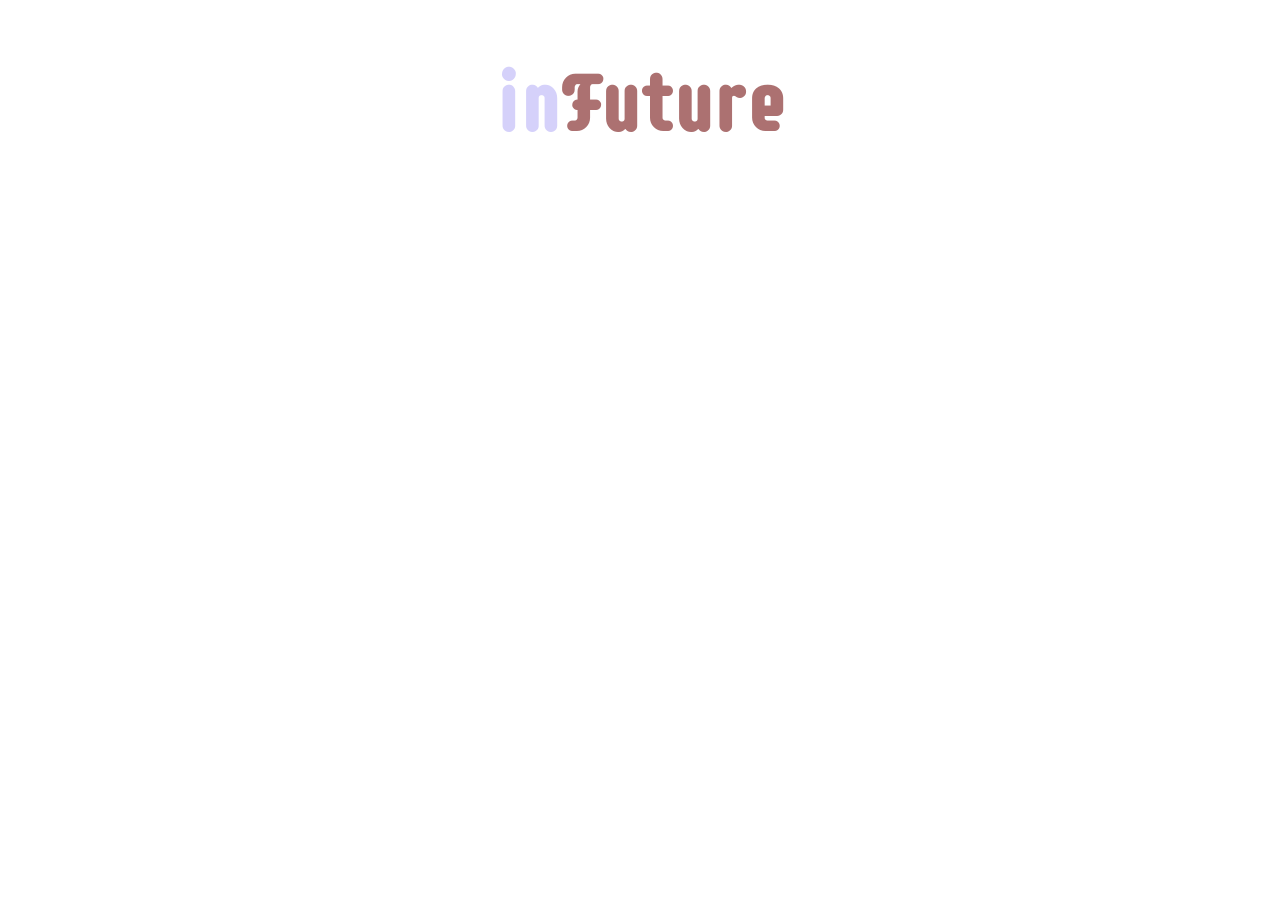
==== main.html @ c793ce69 "0.0.0..1-title setup" ====
<!doctype html>
<html lang="en">
  <head>
    <meta charset="UTF-8" />
    <meta name="viewport" content="width=device-width, initial-scale=1.0" />
    <title>inFuture</title>
    <link rel="preconnect" href="https://fonts.googleapis.com" />
    <link rel="preconnect" href="https://fonts.gstatic.com" crossorigin />
    <link rel="preconnect" href="https://fonts.googleapis.com" />
    <link rel="preconnect" href="https://fonts.gstatic.com" crossorigin />
    <link
      href="https://fonts.googleapis.com/css2?family=Supermercado+One&display=swap"
      rel="stylesheet"
    />
    <link rel="stylesheet" href="CSS/header.css" />
    <link rel="stylesheet" href="CSS/general.css" />
  </head>
  <body>
    <div class="header-div">
      <h1 class="header1">
        <p class="header1-text">
          <span class="header1-text-span">in</span>Future
        </p>
      </h1>
    </div>
  </body>
</html>
---- CSS/header.css ----
.header-div {
  background-color: rgba(221, 221, 221, 0);
  display: grid;
  justify-content: center;
}
.header1-text {
  font-size: 80px;
  font-weight: bold;
  color: #ac7171;
  margin: 56px 0px;
}
.header1-text-span {
  color: rgba(194, 188, 248, 0.685);
}
---- CSS/general.css ----
* {
  margin: 0;
  font-family:
    Supermercado One,
    Arial,
    Helvetica,
    sans-serif;
}
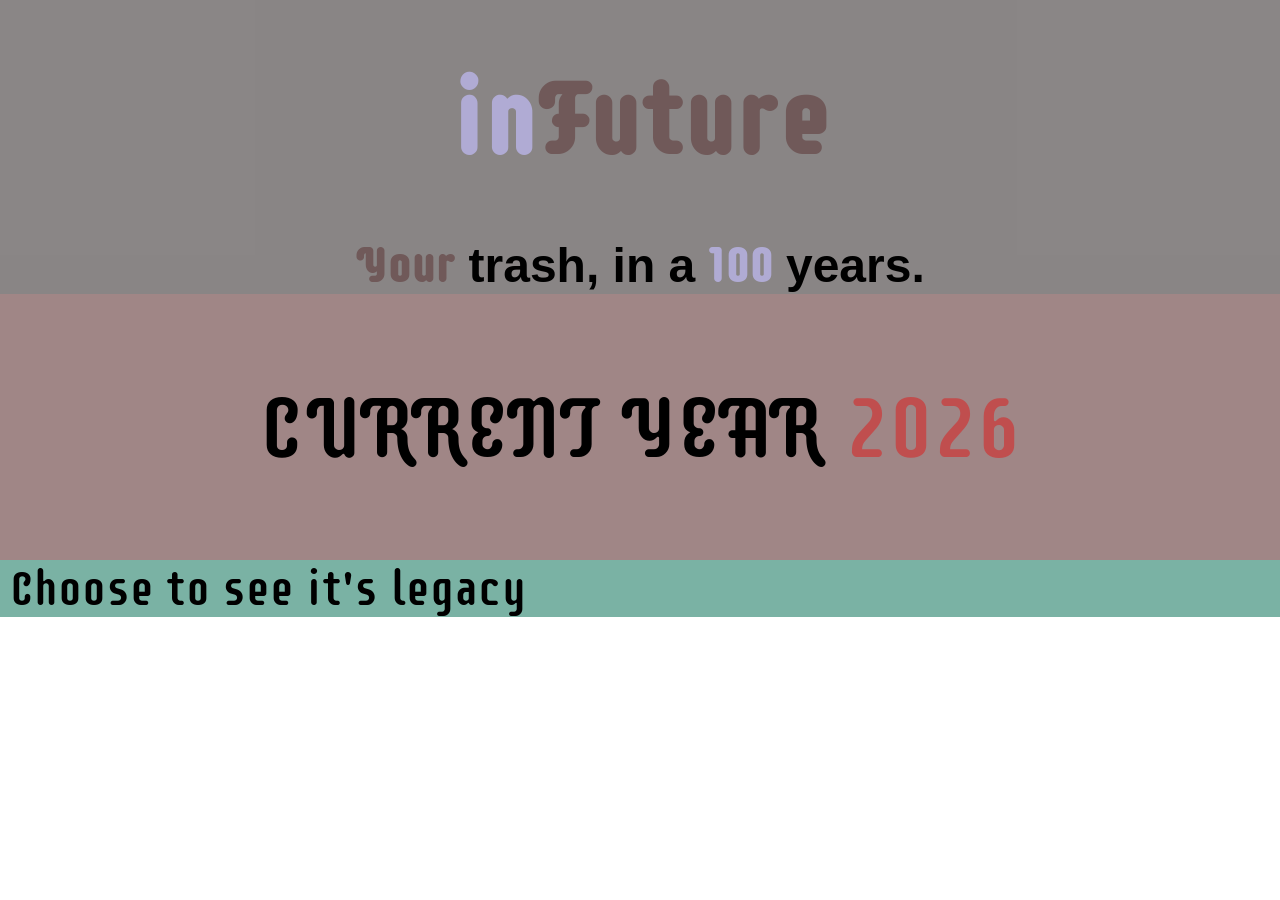
==== commit dbbf8f84: "0.0.0.2-title, moto, "current yr", choose leagacy added Non-functioanl mvp." ====
--- a/main.html
+++ b/main.html
@@ -14,14 +14,29 @@
     />
     <link rel="stylesheet" href="CSS/header.css" />
     <link rel="stylesheet" href="CSS/general.css" />
+    <link rel="stylesheet" href="CSS/main.css" />
   </head>
   <body>
     <div class="header-div">
       <h1 class="header1">
         <p class="header1-text">
-          <span class="header1-text-span">in</span>Future
+          <span class="header1-text-span1">in</span>Future
         </p>
       </h1>
+      <h2 class="header2">
+        <p class="header2-text">
+          <span class="header2-text-span1">Your</span> trash, in a
+          <span class="header2-text-span2">100</span> years.
+        </p>
+      </h2>
+    </div>
+    <div class="main-div">
+      <p class="main-text">
+        CURRENT YEAR <span class="main-text-year">2026</span>
+      </p>
+    </div>
+    <div class="main-div2">
+      <p class="main-text-choose">Choose to see it's legacy</p>
     </div>
   </body>
 </html>
--- a/CSS/header.css
+++ b/CSS/header.css
@@ -1,14 +1,26 @@
 .header-div {
-  background-color: rgba(221, 221, 221, 0);
+  background-color: rgba(78, 72, 72, 0.664);
   display: grid;
-  justify-content: center;
+  justify-items: center;
 }
 .header1-text {
-  font-size: 80px;
+  font-size: 104px;
   font-weight: bold;
-  color: #ac7171;
+  color: #705959;
   margin: 56px 0px;
 }
-.header1-text-span {
+.header1-text-span1 {
+  color: rgba(194, 188, 248, 0.685);
+  margin: 0px;
+}
+.header2-text {
+  font-size: 48px;
+  font-family: Arial, Helvetica, sans-serif;
+  color: rgb(0, 0, 0);
+}
+.header2-text-span1 {
+  color: #705959;
+}
+.header2-text-span2 {
   color: rgba(194, 188, 248, 0.685);
 }
--- a/CSS/main.css
+++ b/CSS/main.css
@@ -0,0 +1,22 @@
+.main-div {
+  display: grid;
+  justify-items: center;
+  padding: 80px 0px;
+  background-color: rgba(63, 11, 11, 0.493);
+}
+.main-text {
+  font-size: 88px;
+  color: #000000;
+}
+.main-text-year {
+  color: #c04e4e;
+}
+.main-div2 {
+  display: grid;
+  justify-items: start;
+  background-color: rgba(14, 116, 90, 0.548);
+}
+.main-text-choose {
+  font-size: 48px;
+  margin-left: 10px;
+}
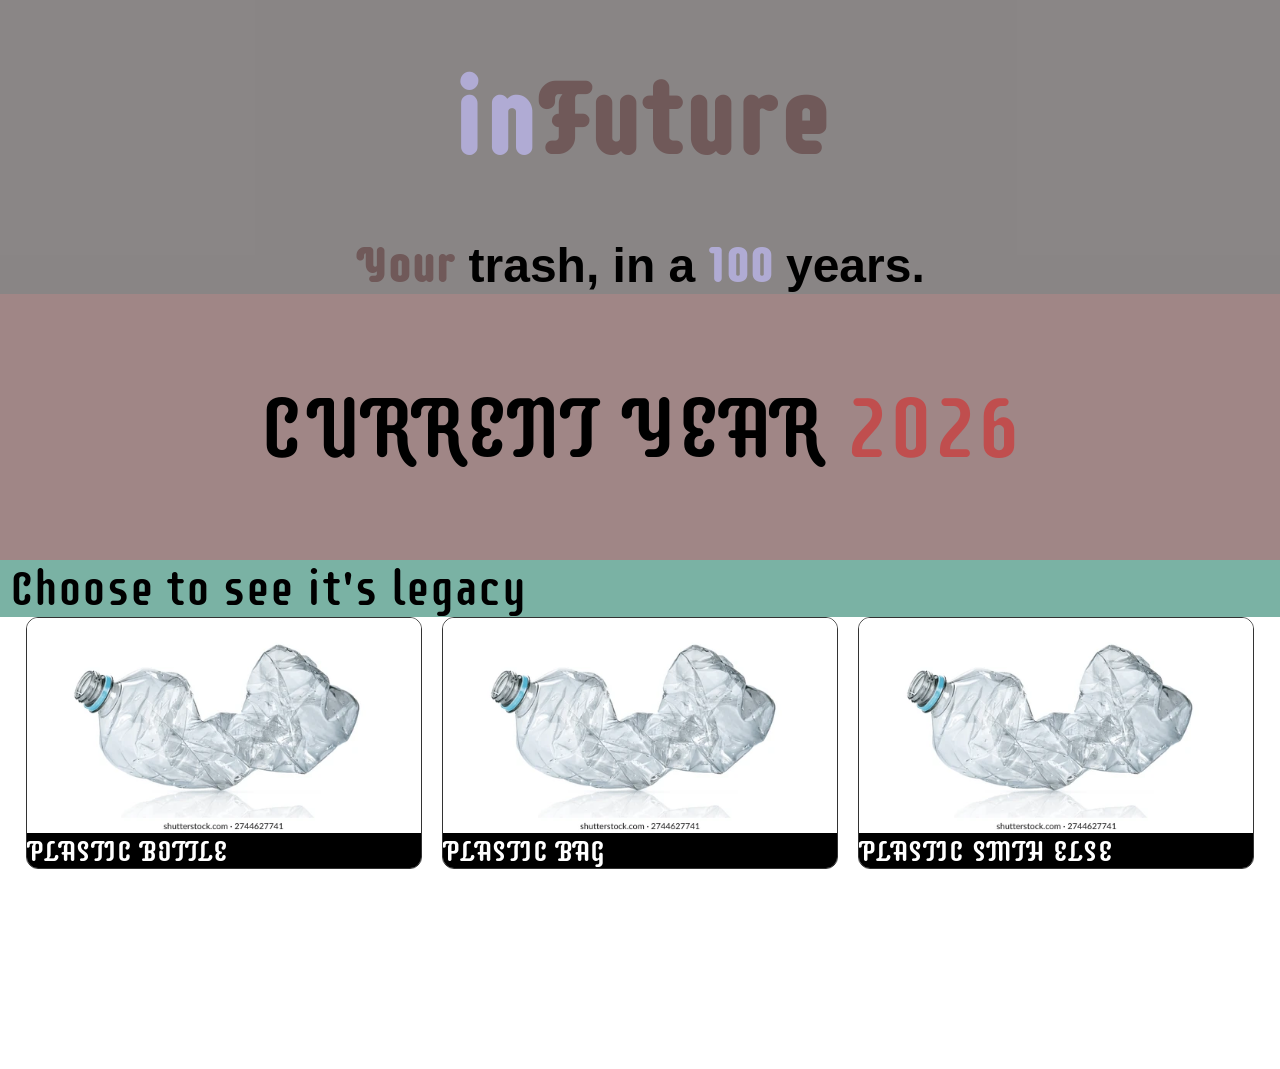
==== commit 66b765ab: "0.0.1.0-Added barebones of grid cards, still need to add functionality" ====
--- a/main.html
+++ b/main.html
@@ -38,5 +38,31 @@
     <div class="main-div2">
       <p class="main-text-choose">Choose to see it's legacy</p>
     </div>
+    <div class="main-grid">
+      <div class="grid-div1">
+        <div class="grid-div-img">
+          <img
+            src="Pics/crushed-clear-plastic-bottle-waste-260nw-2744627741.webp"
+          />
+        </div>
+        <div class="grid-div-itemName">PLASTIC BOTTLE</div>
+      </div>
+      <div class="grid-div2">
+        <div class="grid-div-img">
+          <img
+            src="Pics/crushed-clear-plastic-bottle-waste-260nw-2744627741.webp"
+          />
+        </div>
+        <div class="grid-div-itemName">PLASTIC BAG</div>
+      </div>
+      <div class="grid-div3">
+        <div class="grid-div-img">
+          <img
+            src="Pics/crushed-clear-plastic-bottle-waste-260nw-2744627741.webp"
+          />
+        </div>
+        <div class="grid-div-itemName">PLASTIC SMTH ELSE</div>
+      </div>
+    </div>
   </body>
 </html>
--- a/CSS/general.css
+++ b/CSS/general.css
@@ -6,3 +6,6 @@
     Helvetica,
     sans-serif;
 }
+body {
+  padding-bottom: 200px;
+}
--- a/CSS/main.css
+++ b/CSS/main.css
@@ -20,3 +20,38 @@
   font-size: 48px;
   margin-left: 10px;
 }
+.main-grid {
+  display: grid;
+  grid-template-columns: repeat(3, 1fr);
+  gap: 20px;
+  width: 96%;
+  margin: 0 auto;
+}
+.grid-div1,
+.grid-div2,
+.grid-div3 {
+  min-height: 250px;
+  display: grid;
+  grid-template-rows: 1fr auto;
+  justify-items: center;
+  border: 1px solid #333;
+  border-radius: 12px;
+  overflow: hidden;
+}
+.grid-div-img {
+  width: 100%;
+  height: 100%;
+}
+.grid-div-img img {
+  width: 100%;
+  height: 100%;
+  display: block;
+  object-fit: cover;
+}
+.grid-div-itemName {
+  width: 100%;
+  height: 35px;
+  font-size: 30px;
+  background-color: #000000;
+  color: white;
+}
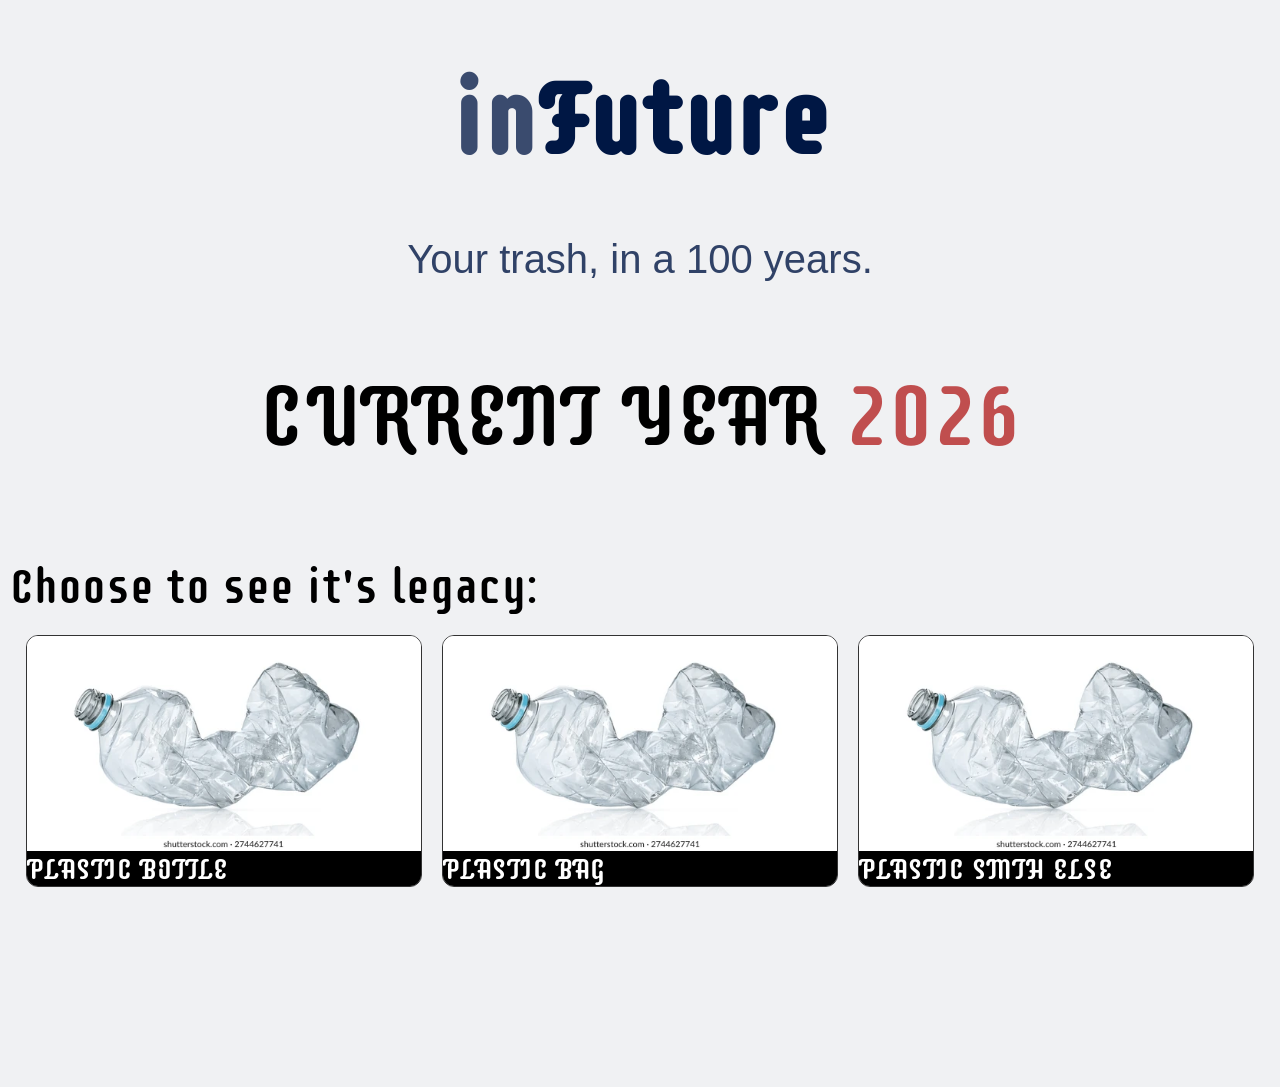
==== commit 3b746010: "0.0.1.1-Updated visulas for header/logo areas" ====
--- a/main.html
+++ b/main.html
@@ -36,7 +36,7 @@
       </p>
     </div>
     <div class="main-div2">
-      <p class="main-text-choose">Choose to see it's legacy</p>
+      <p class="main-text-choose">Choose to see it's legacy:</p>
     </div>
     <div class="main-grid">
       <div class="grid-div1">
--- a/CSS/header.css
+++ b/CSS/header.css
@@ -1,26 +1,30 @@
 .header-div {
-  background-color: rgba(78, 72, 72, 0.664);
   display: grid;
   justify-items: center;
 }
 .header1-text {
   font-size: 104px;
   font-weight: bold;
-  color: #705959;
+  color: rgba(0, 23, 68, 1);
   margin: 56px 0px;
 }
 .header1-text-span1 {
-  color: rgba(194, 188, 248, 0.685);
+  color: #001744c2;
   margin: 0px;
 }
 .header2-text {
-  font-size: 48px;
+  font-weight: 300;
+  font-size: 40px;
   font-family: Arial, Helvetica, sans-serif;
-  color: rgb(0, 0, 0);
+  color: rgba(0, 23, 68, 0.8);
 }
 .header2-text-span1 {
-  color: #705959;
+  color: rgba(0, 23, 68, 0.8);
+  font-weight: 300;
+  font-family: Arial, Helvetica, sans-serif;
 }
 .header2-text-span2 {
-  color: rgba(194, 188, 248, 0.685);
+  color: rgba(0, 23, 68, 0.8);
+  font-weight: 300;
+  font-family: Arial, Helvetica, sans-serif;
 }
--- a/CSS/general.css
+++ b/CSS/general.css
@@ -8,4 +8,5 @@
 }
 body {
   padding-bottom: 200px;
+  background-color: rgb(240, 241, 243);
 }
--- a/CSS/main.css
+++ b/CSS/main.css
@@ -2,7 +2,6 @@
   display: grid;
   justify-items: center;
   padding: 80px 0px;
-  background-color: rgba(63, 11, 11, 0.493);
 }
 .main-text {
   font-size: 88px;
@@ -14,11 +13,10 @@
 .main-div2 {
   display: grid;
   justify-items: start;
-  background-color: rgba(14, 116, 90, 0.548);
 }
 .main-text-choose {
   font-size: 48px;
-  margin-left: 10px;
+  margin: 10px 0px 20px 10px;
 }
 .main-grid {
   display: grid;
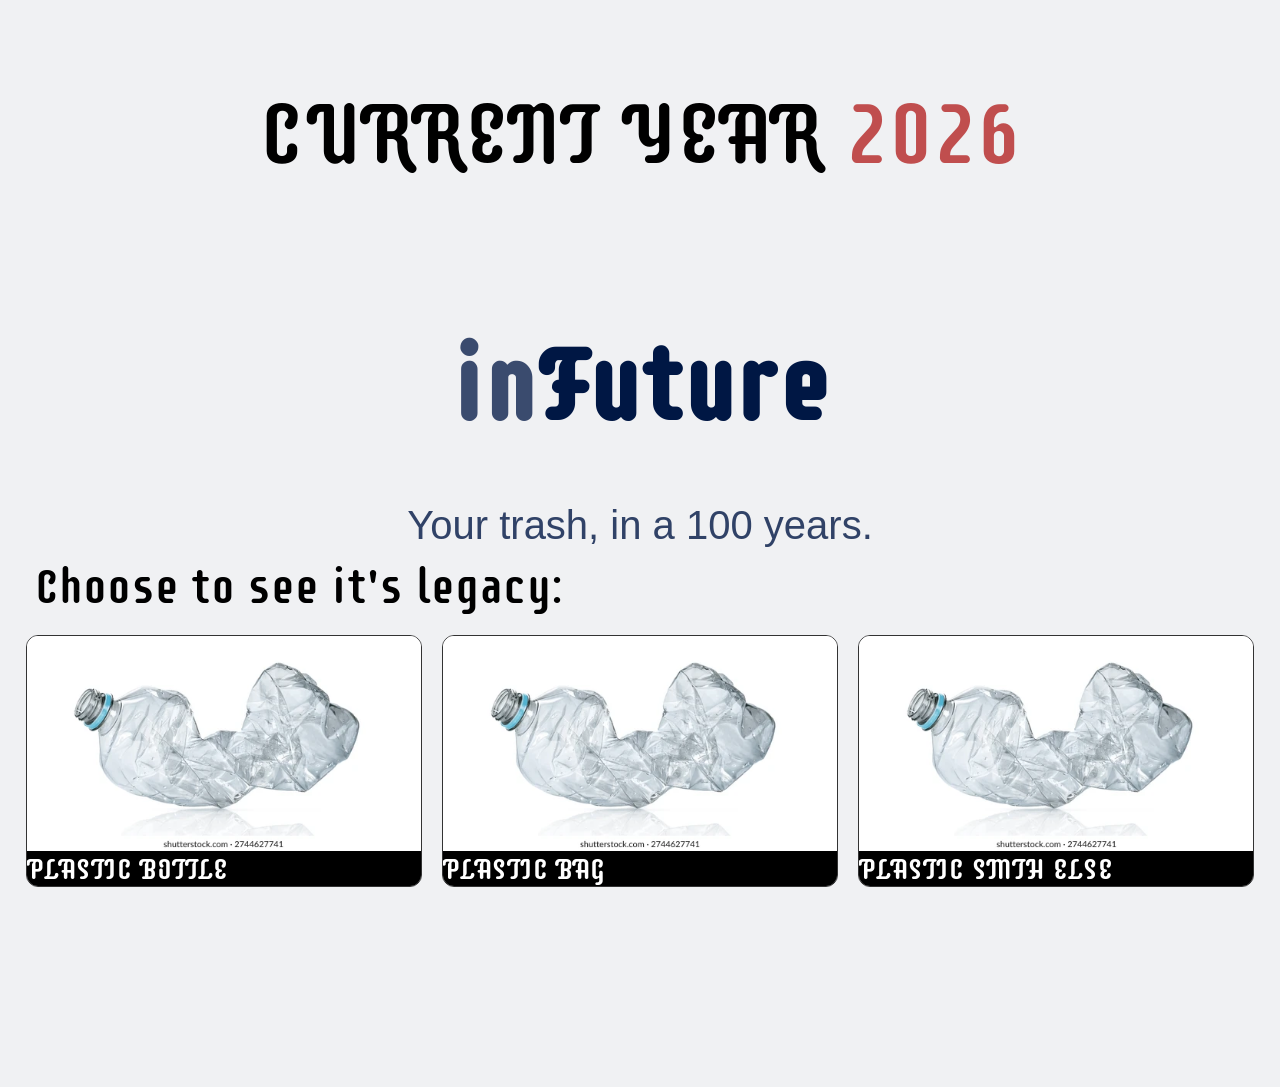
==== commit 14a91a5e: "0.0.1.2 - changed screen items when clicked on bttons," ====
--- a/main.html
+++ b/main.html
@@ -17,52 +17,66 @@
     <link rel="stylesheet" href="CSS/main.css" />
   </head>
   <body>
-    <div class="header-div">
-      <h1 class="header1">
-        <p class="header1-text">
-          <span class="header1-text-span1">in</span>Future
-        </p>
-      </h1>
-      <h2 class="header2">
-        <p class="header2-text">
-          <span class="header2-text-span1">Your</span> trash, in a
-          <span class="header2-text-span2">100</span> years.
-        </p>
-      </h2>
-    </div>
     <div class="main-div">
       <p class="main-text">
         CURRENT YEAR <span class="main-text-year">2026</span>
       </p>
     </div>
-    <div class="main-div2">
-      <p class="main-text-choose">Choose to see it's legacy:</p>
-    </div>
-    <div class="main-grid">
-      <div class="grid-div1">
-        <div class="grid-div-img">
-          <img
-            src="Pics/crushed-clear-plastic-bottle-waste-260nw-2744627741.webp"
-          />
+    <div id="selection-screen" class="selection-screen">
+      <div class="header-div">
+        <h1 class="header1">
+          <p class="header1-text">
+            <span class="header1-text-span1">in</span>Future
+          </p>
+        </h1>
+        <h2 class="header2">
+          <p class="header2-text">
+            <span class="header2-text-span1">Your</span> trash, in a
+            <span class="header2-text-span2">100</span> years.
+          </p>
+        </h2>
+      </div>
+
+      <div class="main-div2">
+        <p class="main-text-choose">Choose to see it's legacy:</p>
+      </div>
+      <div class="main-grid">
+        <div class="grid-div1">
+          <div class="grid-div-img">
+            <img
+              src="Pics/crushed-clear-plastic-bottle-waste-260nw-2744627741.webp"
+            />
+          </div>
+          <div
+            class="grid-div-itemName"
+            onclick="cardclicked(120, `Plastic Bottle`)"
+          >
+            PLASTIC BOTTLE
+          </div>
         </div>
-        <div class="grid-div-itemName">PLASTIC BOTTLE</div>
-      </div>
-      <div class="grid-div2">
-        <div class="grid-div-img">
-          <img
-            src="Pics/crushed-clear-plastic-bottle-waste-260nw-2744627741.webp"
-          />
+        <div class="grid-div2">
+          <div class="grid-div-img">
+            <img
+              src="Pics/crushed-clear-plastic-bottle-waste-260nw-2744627741.webp"
+            />
+          </div>
+          <div class="grid-div-itemName">PLASTIC BAG</div>
         </div>
-        <div class="grid-div-itemName">PLASTIC BAG</div>
-      </div>
-      <div class="grid-div3">
-        <div class="grid-div-img">
-          <img
-            src="Pics/crushed-clear-plastic-bottle-waste-260nw-2744627741.webp"
-          />
+        <div class="grid-div3">
+          <div class="grid-div-img">
+            <img
+              src="Pics/crushed-clear-plastic-bottle-waste-260nw-2744627741.webp"
+            />
+          </div>
+          <div class="grid-div-itemName">PLASTIC SMTH ELSE</div>
         </div>
-        <div class="grid-div-itemName">PLASTIC SMTH ELSE</div>
       </div>
     </div>
+    <div
+      id="plasticBottle-screen"
+      class="plasticBottle-screen"
+      style="display: none"
+    ></div>
+    <script src="Scripts/main.js"></script>
   </body>
 </html>
--- a/CSS/header.css
+++ b/CSS/header.css
@@ -5,6 +5,7 @@
 .header1-text {
   font-size: 104px;
   font-weight: bold;
+  text-align: center;
   color: rgba(0, 23, 68, 1);
   margin: 56px 0px;
 }
@@ -15,6 +16,7 @@
 .header2-text {
   font-weight: 300;
   font-size: 40px;
+  text-align: center;
   font-family: Arial, Helvetica, sans-serif;
   color: rgba(0, 23, 68, 0.8);
 }
--- a/CSS/main.css
+++ b/CSS/main.css
@@ -4,6 +4,7 @@
   padding: 80px 0px;
 }
 .main-text {
+  text-align: center;
   font-size: 88px;
   color: #000000;
 }
@@ -16,7 +17,7 @@
 }
 .main-text-choose {
   font-size: 48px;
-  margin: 10px 0px 20px 10px;
+  margin: 10px 0px 20px 35px;
 }
 .main-grid {
   display: grid;
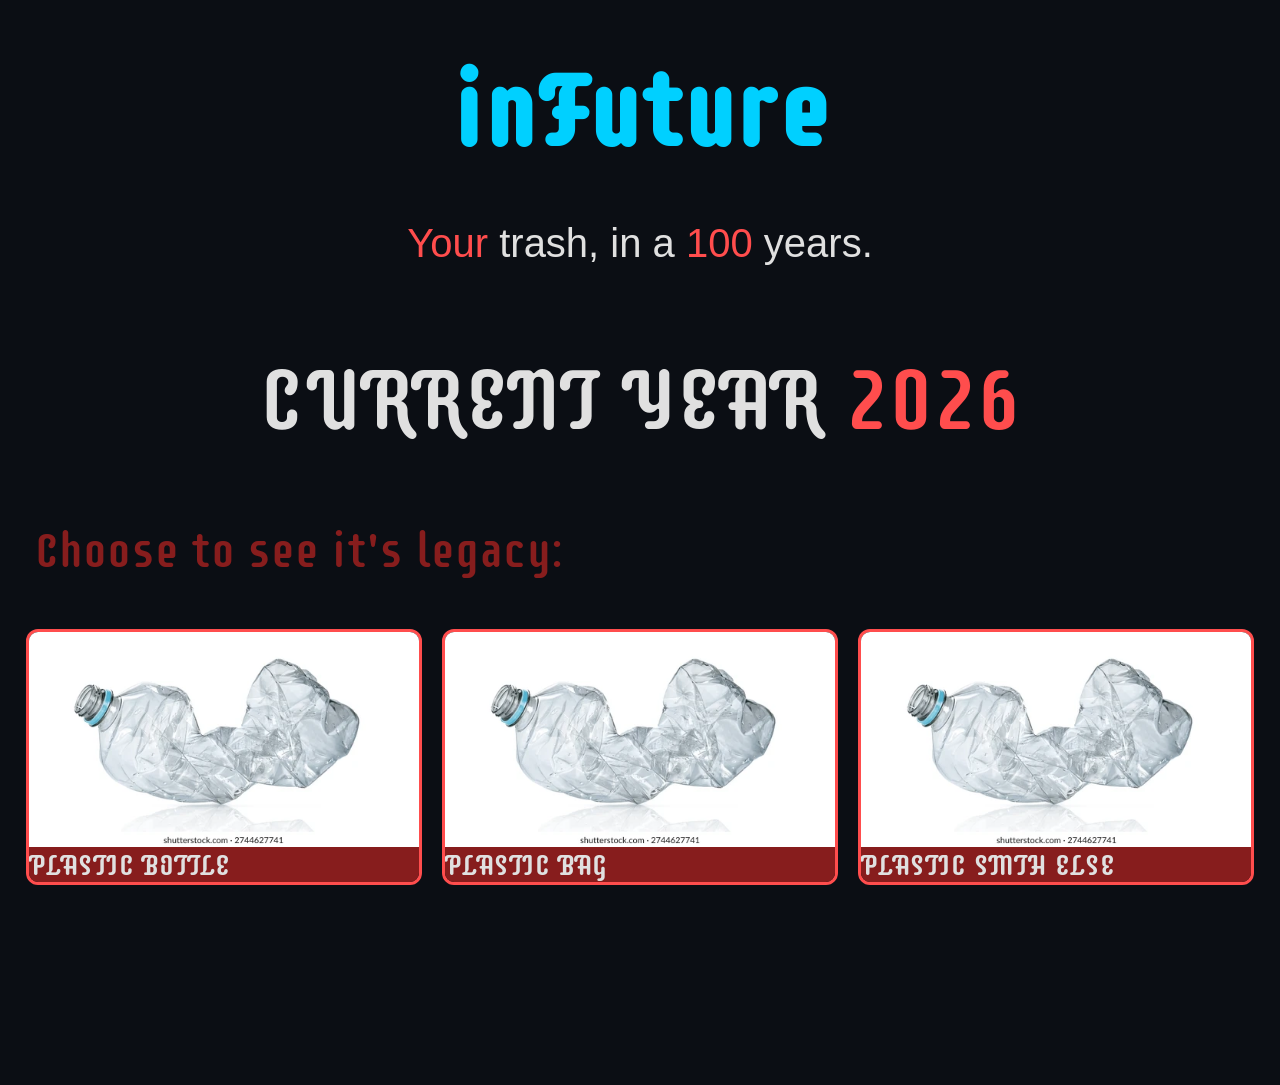
==== commit 42de3a0e: "0.1.0.0-added plastic bottle timelines and all, updated colors and visuals, added slight animations " ====
--- a/main.html
+++ b/main.html
@@ -15,13 +15,9 @@
     <link rel="stylesheet" href="CSS/header.css" />
     <link rel="stylesheet" href="CSS/general.css" />
     <link rel="stylesheet" href="CSS/main.css" />
+    <link rel="stylesheet" href="CSS/plasticBottle.css" />
   </head>
   <body>
-    <div class="main-div">
-      <p class="main-text">
-        CURRENT YEAR <span class="main-text-year">2026</span>
-      </p>
-    </div>
     <div id="selection-screen" class="selection-screen">
       <div class="header-div">
         <h1 class="header1">
@@ -36,7 +32,12 @@
           </p>
         </h2>
       </div>
-
+      <div id="main-div" class="main-div">
+        <p class="main-text">
+          CURRENT YEAR
+          <span class="main-text-year">2026</span>
+        </p>
+      </div>
       <div class="main-div2">
         <p class="main-text-choose">Choose to see it's legacy:</p>
       </div>
@@ -76,7 +77,67 @@
       id="plasticBottle-screen"
       class="plasticBottle-screen"
       style="display: none"
-    ></div>
+    >
+      <div id="main-div " class="main-div">
+        <p class="main-text">
+          CURRENT YEAR
+          <span id="main-text-year" class="main-text-year">2026</span>
+        </p>
+      </div>
+      <div class="plasticBottle-facts-div">
+        <div class="plasticBottle-factLeft">
+          <p class="plasticBottle-factLeft-title">
+            The Eternal Legacy of the Plastic Bottle
+          </p>
+          <p class="plasticBottle-factLeft-text">
+            By the year 2107, the bottle you threw away today has outlived your
+            children and grandchildren. It’s still sitting in a landfill,
+            perfectly intact.
+          </p>
+        </div>
+        <div class="timeline-line"></div>
+        <div class="plasticBottle-factLeft-blank">2107</div>
+        <div class="plasticBottle-factRight-blank">2250</div>
+        <div class="timeline-line"></div>
+        <div class="plasticBottle-factRight">
+          <p class="plasticBottle-factRight-title">
+            Chemical Warfare
+          </p>
+          <p class="plasticBottle-factRight-text">
+            The structural integrity of the PET plastic has failed. It is now leaching Bisphenol A (BPA) and phthalates into the soil, creating a "dead zone" where local plants can no longer grow.
+          </p>
+        </div>
+        <div class="plasticBottle-factLeft">
+          <p class="plasticBottle-factLeft-title">
+           The Great Fragmentation
+          </p>
+          <p class="plasticBottle-factLeft-text">
+            High heat and UV rays have turned the bottle brittle. A heavy monsoon has washed the pieces into the Bay of Bengal. It isn't gone; it has just become millions of jagged, sharp shards floating in our water.
+          </p>
+        </div>
+        <div class="timeline-line"></div>
+        <div class="plasticBottle-factLeft-blank">2380</div>
+        <div class="plasticBottle-factRight-blank">2490</div>
+        <div class="timeline-line"></div>
+        <div class="plasticBottle-factRight">
+          <p class="plasticBottle-factRight-title">
+            Micro-Invaders
+          </p>
+          <p class="plasticBottle-factRight-text">
+            The bottle is now invisible to the human eye. It has become microplastics. These tiny particles are now being consumed by fish and are officially entering the human food chain.
+          </p>
+        </div>
+        <div class="plasticBottle-factLeft">
+          <p class="plasticBottle-factLeft-title">
+           500 Years of Solitude
+          </p>
+          <p class="plasticBottle-factLeft-text">
+            Half a millennium has passed. While the "bottle" is finally gone, its carbon polymers still exist. Every single plastic bottle ever manufactured still exists on Earth in some form today.
+          </p>
+        </div>
+        <div class="timeline-line"></div>
+        <div class="plasticBottle-factLeft-blank">2526</div>
+      </div>
     <script src="Scripts/main.js"></script>
   </body>
 </html>
--- a/CSS/header.css
+++ b/CSS/header.css
@@ -6,11 +6,11 @@
   font-size: 104px;
   font-weight: bold;
   text-align: center;
-  color: rgba(0, 23, 68, 1);
-  margin: 56px 0px;
+  color: var(--primary-clr);
+  margin: 48px 0px;
 }
 .header1-text-span1 {
-  color: #001744c2;
+  color: var(--primary-clr);
   margin: 0px;
 }
 .header2-text {
@@ -18,15 +18,15 @@
   font-size: 40px;
   text-align: center;
   font-family: Arial, Helvetica, sans-serif;
-  color: rgba(0, 23, 68, 0.8);
+  color: var(--text-clr);
 }
 .header2-text-span1 {
-  color: rgba(0, 23, 68, 0.8);
+  color: var(--accent-clr);
   font-weight: 300;
   font-family: Arial, Helvetica, sans-serif;
 }
 .header2-text-span2 {
-  color: rgba(0, 23, 68, 0.8);
+  color: var(--accent-clr);
   font-weight: 300;
   font-family: Arial, Helvetica, sans-serif;
 }
--- a/CSS/general.css
+++ b/CSS/general.css
@@ -5,8 +5,16 @@
     Arial,
     Helvetica,
     sans-serif;
+  color: var(--text-clr);
 }
 body {
   padding-bottom: 200px;
-  background-color: rgb(240, 241, 243);
+  background-color: var(--bg-clr);
 }
+:root {
+  --bg-clr: #0b0e14;
+  --primary-clr: #00d0ff;
+  --secondary-clr: #871d1d;
+  --text-clr: #e0e0e0;
+  --accent-clr: #ff4d4d;
+}
--- a/CSS/main.css
+++ b/CSS/main.css
@@ -6,18 +6,19 @@
 .main-text {
   text-align: center;
   font-size: 88px;
-  color: #000000;
+  color: var(--text-clr);
 }
 .main-text-year {
-  color: #c04e4e;
+  color: var(--accent-clr);
 }
 .main-div2 {
   display: grid;
   justify-items: start;
 }
 .main-text-choose {
+  color: var(--secondary-clr);
   font-size: 48px;
-  margin: 10px 0px 20px 35px;
+  margin: -10px 0px 50px 35px;
 }
 .main-grid {
   display: grid;
@@ -33,9 +34,16 @@
   display: grid;
   grid-template-rows: 1fr auto;
   justify-items: center;
-  border: 1px solid #333;
+  border: 3px solid var(--accent-clr);
   border-radius: 12px;
   overflow: hidden;
+  transition: 0.3s ease-in-out;
+}
+.grid-div1:hover,
+.grid-div2:hover,
+.grid-div3:hover {
+  box-shadow: 0 0 15px var(--accent-clr);
+  scale: 1.03;
 }
 .grid-div-img {
   width: 100%;
@@ -51,6 +59,6 @@
   width: 100%;
   height: 35px;
   font-size: 30px;
-  background-color: #000000;
-  color: white;
+  background-color: var(--secondary-clr);
+  color: var(--text-clr);
 }
--- a/CSS/plasticBottle.css
+++ b/CSS/plasticBottle.css
@@ -0,0 +1,62 @@
+.plasticBottle-facts-div {
+  display: grid;
+  grid-template-columns: 1fr 2px 1fr;
+  row-gap: 60px;
+}
+.timeline-line {
+  grid-column: 2;
+  background-color: var(--accent-clr);
+  box-shadow: 0 0 15px #00d1ff;
+  width: 2px;
+  height: 136%;
+}
+.plasticBottle-factLeft {
+  display: grid;
+  grid-template-columns: 1fr;
+  grid-column: 1;
+}
+.plasticBottle-factLeft-title {
+  font-size: 48px;
+  font-weight: bold;
+  margin: 20px 0px;
+  text-align: right;
+  margin-right: 15px;
+  color: var(--secondary-clr);
+}
+.plasticBottle-factLeft-text {
+  font-size: 30px;
+  overflow-wrap: break-word;
+  text-align: right;
+  margin-right: 15px;
+}
+.plasticBottle-factLeft-blank {
+  grid-column: 3;
+  font-size: 140px;
+  color: var(--accent-clr);
+  text-align: center;
+}
+.plasticBottle-factRight {
+  display: grid;
+  grid-template-columns: 1fr;
+  grid-column: 3;
+}
+.plasticBottle-factRight-title {
+  font-size: 48px;
+  font-weight: bold;
+  margin: 20px 0px;
+  text-align: left;
+  margin-left: 15px;
+  color: var(--secondary-clr);
+}
+.plasticBottle-factRight-text {
+  font-size: 30px;
+  overflow-wrap: break-word;
+  text-align: left;
+  margin-left: 15px;
+}
+.plasticBottle-factRight-blank {
+  grid-column: 1;
+  font-size: 140px;
+  color: var(--accent-clr);
+  text-align: center;
+}
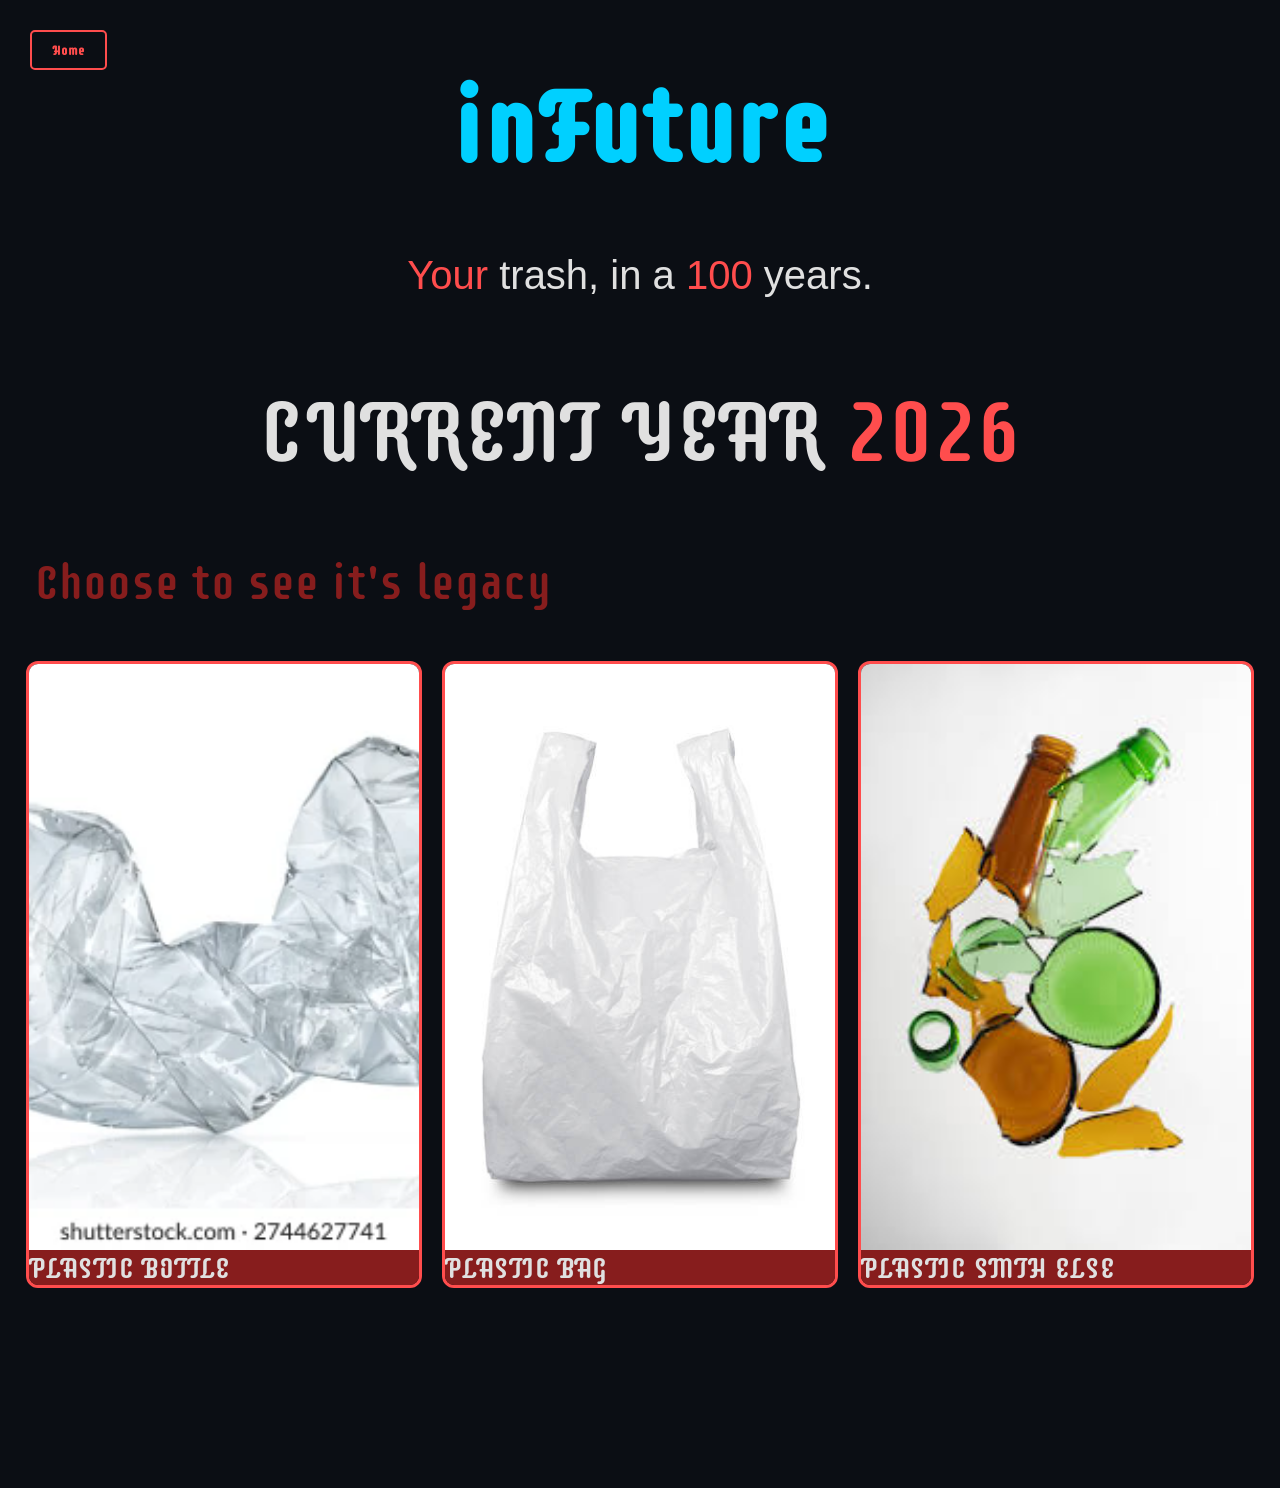
==== commit 6c906f8d: "0.2.0.0-added home button, 2 new items and their cards, added basic responsiveness to some views" ====
--- a/main.html
+++ b/main.html
@@ -18,6 +18,7 @@
     <link rel="stylesheet" href="CSS/plasticBottle.css" />
   </head>
   <body>
+    <div><button class="home-btn" onclick="goHome()">Home</button></div>
     <div id="selection-screen" class="selection-screen">
       <div class="header-div">
         <h1 class="header1">
@@ -39,7 +40,7 @@
         </p>
       </div>
       <div class="main-div2">
-        <p class="main-text-choose">Choose to see it's legacy:</p>
+        <p class="main-text-choose">Choose to see it's legacy</p>
       </div>
       <div class="main-grid">
         <div class="grid-div1">
@@ -48,34 +49,32 @@
               src="Pics/crushed-clear-plastic-bottle-waste-260nw-2744627741.webp"
             />
           </div>
-          <div
-            class="grid-div-itemName"
-            onclick="cardclicked(120, `Plastic Bottle`)"
-          >
+          <div class="grid-div-itemName" onclick="cardclicked()">
             PLASTIC BOTTLE
           </div>
         </div>
         <div class="grid-div2">
           <div class="grid-div-img">
-            <img
-              src="Pics/crushed-clear-plastic-bottle-waste-260nw-2744627741.webp"
-            />
-          </div>
-          <div class="grid-div-itemName">PLASTIC BAG</div>
+            <img src="Pics/white_bag.jpg" />
+          </div>
+          <div class="grid-div-itemName" onclick="cardclicked2()">
+            PLASTIC BAG
+          </div>
         </div>
         <div class="grid-div3">
           <div class="grid-div-img">
-            <img
-              src="Pics/crushed-clear-plastic-bottle-waste-260nw-2744627741.webp"
-            />
-          </div>
-          <div class="grid-div-itemName">PLASTIC SMTH ELSE</div>
-        </div>
-      </div>
-    </div>
+            <img src="Pics/green_glass_bottle.jfif" />
+          </div>
+          <div class="grid-div-itemName" onclick="cardclicked3()">
+            PLASTIC SMTH ELSE
+          </div>
+        </div>
+      </div>
+    </div>
+    <!---...................................................-->
     <div
       id="plasticBottle-screen"
-      class="plasticBottle-screen"
+      class="plasticBottle-screen item-screen"
       style="display: none"
     >
       <div id="main-div " class="main-div">
@@ -85,59 +84,181 @@
         </p>
       </div>
       <div class="plasticBottle-facts-div">
-        <div class="plasticBottle-factLeft">
-          <p class="plasticBottle-factLeft-title">
+        <div class="plasticBottle-factLeft L">
+          <p class="plasticBottle-factLeft-title L">
             The Eternal Legacy of the Plastic Bottle
           </p>
-          <p class="plasticBottle-factLeft-text">
+          <p class="plasticBottle-factLeft-text L">
             By the year 2107, the bottle you threw away today has outlived your
             children and grandchildren. It’s still sitting in a landfill,
             perfectly intact.
           </p>
         </div>
         <div class="timeline-line"></div>
-        <div class="plasticBottle-factLeft-blank">2107</div>
-        <div class="plasticBottle-factRight-blank">2250</div>
-        <div class="timeline-line"></div>
-        <div class="plasticBottle-factRight">
-          <p class="plasticBottle-factRight-title">
-            Chemical Warfare
-          </p>
-          <p class="plasticBottle-factRight-text">
-            The structural integrity of the PET plastic has failed. It is now leaching Bisphenol A (BPA) and phthalates into the soil, creating a "dead zone" where local plants can no longer grow.
-          </p>
-        </div>
-        <div class="plasticBottle-factLeft">
-          <p class="plasticBottle-factLeft-title">
-           The Great Fragmentation
-          </p>
-          <p class="plasticBottle-factLeft-text">
-            High heat and UV rays have turned the bottle brittle. A heavy monsoon has washed the pieces into the Bay of Bengal. It isn't gone; it has just become millions of jagged, sharp shards floating in our water.
-          </p>
-        </div>
-        <div class="timeline-line"></div>
-        <div class="plasticBottle-factLeft-blank">2380</div>
-        <div class="plasticBottle-factRight-blank">2490</div>
-        <div class="timeline-line"></div>
-        <div class="plasticBottle-factRight">
-          <p class="plasticBottle-factRight-title">
-            Micro-Invaders
-          </p>
-          <p class="plasticBottle-factRight-text">
-            The bottle is now invisible to the human eye. It has become microplastics. These tiny particles are now being consumed by fish and are officially entering the human food chain.
-          </p>
-        </div>
-        <div class="plasticBottle-factLeft">
-          <p class="plasticBottle-factLeft-title">
-           500 Years of Solitude
-          </p>
-          <p class="plasticBottle-factLeft-text">
-            Half a millennium has passed. While the "bottle" is finally gone, its carbon polymers still exist. Every single plastic bottle ever manufactured still exists on Earth in some form today.
-          </p>
-        </div>
-        <div class="timeline-line"></div>
-        <div class="plasticBottle-factLeft-blank">2526</div>
-      </div>
+        <div class="plasticBottle-factLeft-blank L">2107</div>
+        <div class="plasticBottle-factRight-blank R">2250</div>
+        <div class="timeline-line"></div>
+        <div class="plasticBottle-factRight R">
+          <p class="plasticBottle-factRight-title R">Chemical Warfare</p>
+          <p class="plasticBottle-factRight-text R">
+            The structural integrity of the PET plastic has failed. It is now
+            leaching Bisphenol A (BPA) and phthalates into the soil, creating a
+            "dead zone" where local plants can no longer grow.
+          </p>
+        </div>
+        <div class="plasticBottle-factLeft L">
+          <p class="plasticBottle-factLeft-title L">The Great Fragmentation</p>
+          <p class="plasticBottle-factLeft-text L">
+            High heat and UV rays have turned the bottle brittle. A heavy
+            monsoon has washed the pieces into the Bay of Bengal. It isn't gone;
+            it has just become millions of jagged, sharp shards floating in our
+            water.
+          </p>
+        </div>
+        <div class="timeline-line"></div>
+        <div class="plasticBottle-factLeft-blank L">2380</div>
+        <div class="plasticBottle-factRight-blank R">2490</div>
+        <div class="timeline-line"></div>
+        <div class="plasticBottle-factRight R">
+          <p class="plasticBottle-factRight-title R">Micro-Invaders</p>
+          <p class="plasticBottle-factRight-text R">
+            The bottle is now invisible to the human eye. It has become
+            microplastics. These tiny particles are now being consumed by fish
+            and are officially entering the human food chain.
+          </p>
+        </div>
+        <div class="plasticBottle-factLeft L">
+          <p class="plasticBottle-factLeft-title L">500 Years of Solitude</p>
+          <p class="plasticBottle-factLeft-text L">
+            Half a millennium has passed. While the "bottle" is finally gone,
+            its carbon polymers still exist. Every single plastic bottle ever
+            manufactured still exists on Earth in some form today.
+          </p>
+        </div>
+        <div class="timeline-line"></div>
+        <div class="plasticBottle-factLeft-blank L">2526</div>
+      </div>
+    </div>
+    <!--..................................................-->
+    <div
+      id="plasticBag-screen"
+      class="plasticBag-screen item-screen"
+      style="display: none"
+    >
+      <div id="main-div " class="main-div">
+        <p class="main-text">
+          CURRENT YEAR
+          <span id="main-text-year" class="main-text-year">2026</span>
+        </p>
+      </div>
+      <div class="plasticBottle-facts-div">
+        <div class="plasticBottle-factLeft">
+          <p class="plasticBottle-factLeft-title">The Tangle</p>
+          <p class="plasticBottle-factLeft-text">
+            The bag is caught in the roots of a tree. It prevents new shoots
+            from growing, slowly suffocating the local greenery.
+          </p>
+        </div>
+        <div class="timeline-line"></div>
+        <div class="plasticBottle-factLeft-blank">2035</div>
+        <div class="plasticBottle-factRight-blank">2040</div>
+        <div class="timeline-line"></div>
+        <div class="plasticBottle-factRight">
+          <p class="plasticBottle-factRight-title">Shredded</p>
+          <p class="plasticBottle-factRight-text">
+            Wind and sun have torn it into strips. These strips are now "ghost
+            traps" for small animals.
+          </p>
+        </div>
+        <div class="plasticBottle-factLeft">
+          <p class="plasticBottle-factLeft-title">Micro-Dust</p>
+          <p class="plasticBottle-factLeft-text">
+            The bag has crumbled into "plastic snow." It’s so light it’s being
+            carried by the wind into our homes.
+          </p>
+        </div>
+        <div class="timeline-line"></div>
+        <div class="plasticBottle-factLeft-blank">2044</div>
+        <div class="plasticBottle-factRight-blank">2046</div>
+        <div class="timeline-line"></div>
+        <div class="plasticBottle-factRight">
+          <p class="plasticBottle-factRight-title">Soil Saturation</p>
+          <p class="plasticBottle-factRight-text">
+            The plastic particles are now mixed with the earth. Farmers' crops
+            are now growing in "plastic-enriched" soil.
+          </p>
+        </div>
+        <div class="plasticBottle-factLeft">
+          <p class="plasticBottle-factLeft-title">20-Year Mark</p>
+          <p class="plasticBottle-factLeft-text">
+            It only took 1 second to throw away, but 20 years later, it’s still
+            part of the food chain.
+          </p>
+        </div>
+        <div class="timeline-line"></div>
+        <div class="plasticBottle-factLeft-blank">2046</div>
+      </div>
+    </div>
+    <!--..................................................-->
+    <div
+      id="glass-bottle-screen"
+      class="glass-bottle-screen item-screen"
+      style="display: none"
+    >
+      <div id="main-div " class="main-div">
+        <p class="main-text">
+          CURRENT YEAR
+          <span id="main-text-year" class="main-text-year">2026</span>
+        </p>
+      </div>
+      <div class="plasticBottle-facts-div">
+        <div class="plasticBottle-factLeft">
+          <p class="plasticBottle-factLeft-title">Still Intact</p>
+          <p class="plasticBottle-factLeft-text">
+            1,000 years later. Humanity might look different, but this bottle
+            looks exactly like the day you bought it.
+          </p>
+        </div>
+        <div class="timeline-line"></div>
+        <div class="plasticBottle-factLeft-blank">3026</div>
+        <div class="plasticBottle-factRight-blank">50,000</div>
+        <div class="timeline-line"></div>
+        <div class="plasticBottle-factRight">
+          <p class="plasticBottle-factRight-title">The Smooth Surfaces</p>
+          <p class="plasticBottle-factRight-text">
+            The edges are finally starting to round out due to friction with
+            sand. It’s now a "sea glass" relic.
+          </p>
+        </div>
+        <div class="plasticBottle-factLeft">
+          <p class="plasticBottle-factLeft-title">Deep Burial</p>
+          <p class="plasticBottle-factLeft-text">
+            t’s buried kilometers underground. It’s becoming a "technofossil"—a
+            permanent part of the Earth's crust.
+          </p>
+        </div>
+        <div class="timeline-line"></div>
+        <div class="plasticBottle-factLeft-blank">250,000</div>
+        <div class="plasticBottle-factRight-blank">750,000</div>
+        <div class="timeline-line"></div>
+        <div class="plasticBottle-factRight">
+          <p class="plasticBottle-factRight-title">The Shard</p>
+          <p class="plasticBottle-factRight-text">
+            It has finally cracked into smaller pieces, but the chemical
+            structure of glass refuses to break down.
+          </p>
+        </div>
+        <div class="plasticBottle-factLeft">
+          <p class="plasticBottle-factLeft-title">One Million Years</p>
+          <p class="plasticBottle-factLeft-text">
+            It has outlasted civilizations. It is quite literally the most
+            permanent thing humans have ever created.
+          </p>
+        </div>
+        <div class="timeline-line"></div>
+        <div class="plasticBottle-factLeft-blank">1,026,026</div>
+      </div>
+    </div>
     <script src="Scripts/main.js"></script>
   </body>
 </html>
--- a/CSS/header.css
+++ b/CSS/header.css
@@ -7,7 +7,7 @@
   font-weight: bold;
   text-align: center;
   color: var(--primary-clr);
-  margin: 48px 0px;
+  margin: 64px 0px;
 }
 .header1-text-span1 {
   color: var(--primary-clr);
@@ -30,3 +30,29 @@
   font-weight: 300;
   font-family: Arial, Helvetica, sans-serif;
 }
+.home-btn {
+  position: fixed;
+  top: 30px;
+  left: 30px;
+  padding: 10px 20px;
+  background: var(--bg-clr);
+  border: 2px solid var(--accent-clr);
+  color: var(--accent-clr);
+  font-weight: bold;
+  cursor: pointer;
+  z-index: 1000;
+  transition: 0.3s;
+  border-radius: 5px;
+}
+
+.home-btn:hover {
+  background: #ff4d4d;
+  color: #0b0e14;
+  box-shadow: 0 0 20px #ff4d4d;
+}
+@media (max-width: 740px) {
+  .home-btn {
+    top: 10px;
+    left: 10px;
+  }
+}
--- a/CSS/general.css
+++ b/CSS/general.css
@@ -10,6 +10,8 @@
 body {
   padding-bottom: 200px;
   background-color: var(--bg-clr);
+  overflow-x: hidden;
+  max-width: 100%;
 }
 :root {
   --bg-clr: #0b0e14;
--- a/CSS/main.css
+++ b/CSS/main.css
@@ -62,3 +62,11 @@
   background-color: var(--secondary-clr);
   color: var(--text-clr);
 }
+@media (max-width: 900px) {
+  .main-grid {
+    grid-template-columns: 1fr;
+  }
+  .main-text-choose {
+    margin: -10px 0px 50px 8px;
+  }
+}
--- a/CSS/plasticBottle.css
+++ b/CSS/plasticBottle.css
@@ -1,7 +1,9 @@
+/*Here, by plsaztic bottle, it most likely means any trash, if time is left - fix it*/
 .plasticBottle-facts-div {
   display: grid;
   grid-template-columns: 1fr 2px 1fr;
-  row-gap: 60px;
+  row-gap: 38px;
+  align-items: center;
 }
 .timeline-line {
   grid-column: 2;
@@ -60,3 +62,32 @@
   color: var(--accent-clr);
   text-align: center;
 }
+@media (max-width: 740px) {
+  .timeline-line {
+    height: 138%;
+  }
+  .plasticBottle-factLeft-title {
+    font-size: 28px;
+    margin: 5px 0px;
+    margin-right: 4px;
+  }
+  .plasticBottle-factRight-title {
+    font-size: 28px;
+    margin: 5px 0px;
+    margin-left: 4px;
+  }
+  .plasticBottle-factLeft-text {
+    font-size: 16px;
+    margin-right: 4px;
+  }
+  .plasticBottle-factRight-text {
+    font-size: 16px;
+    margin-left: 4px;
+  }
+  .plasticBottle-factLeft-blank {
+    font-size: 60px;
+  }
+  .plasticBottle-factRight-blank {
+    font-size: 60px;
+  }
+}
